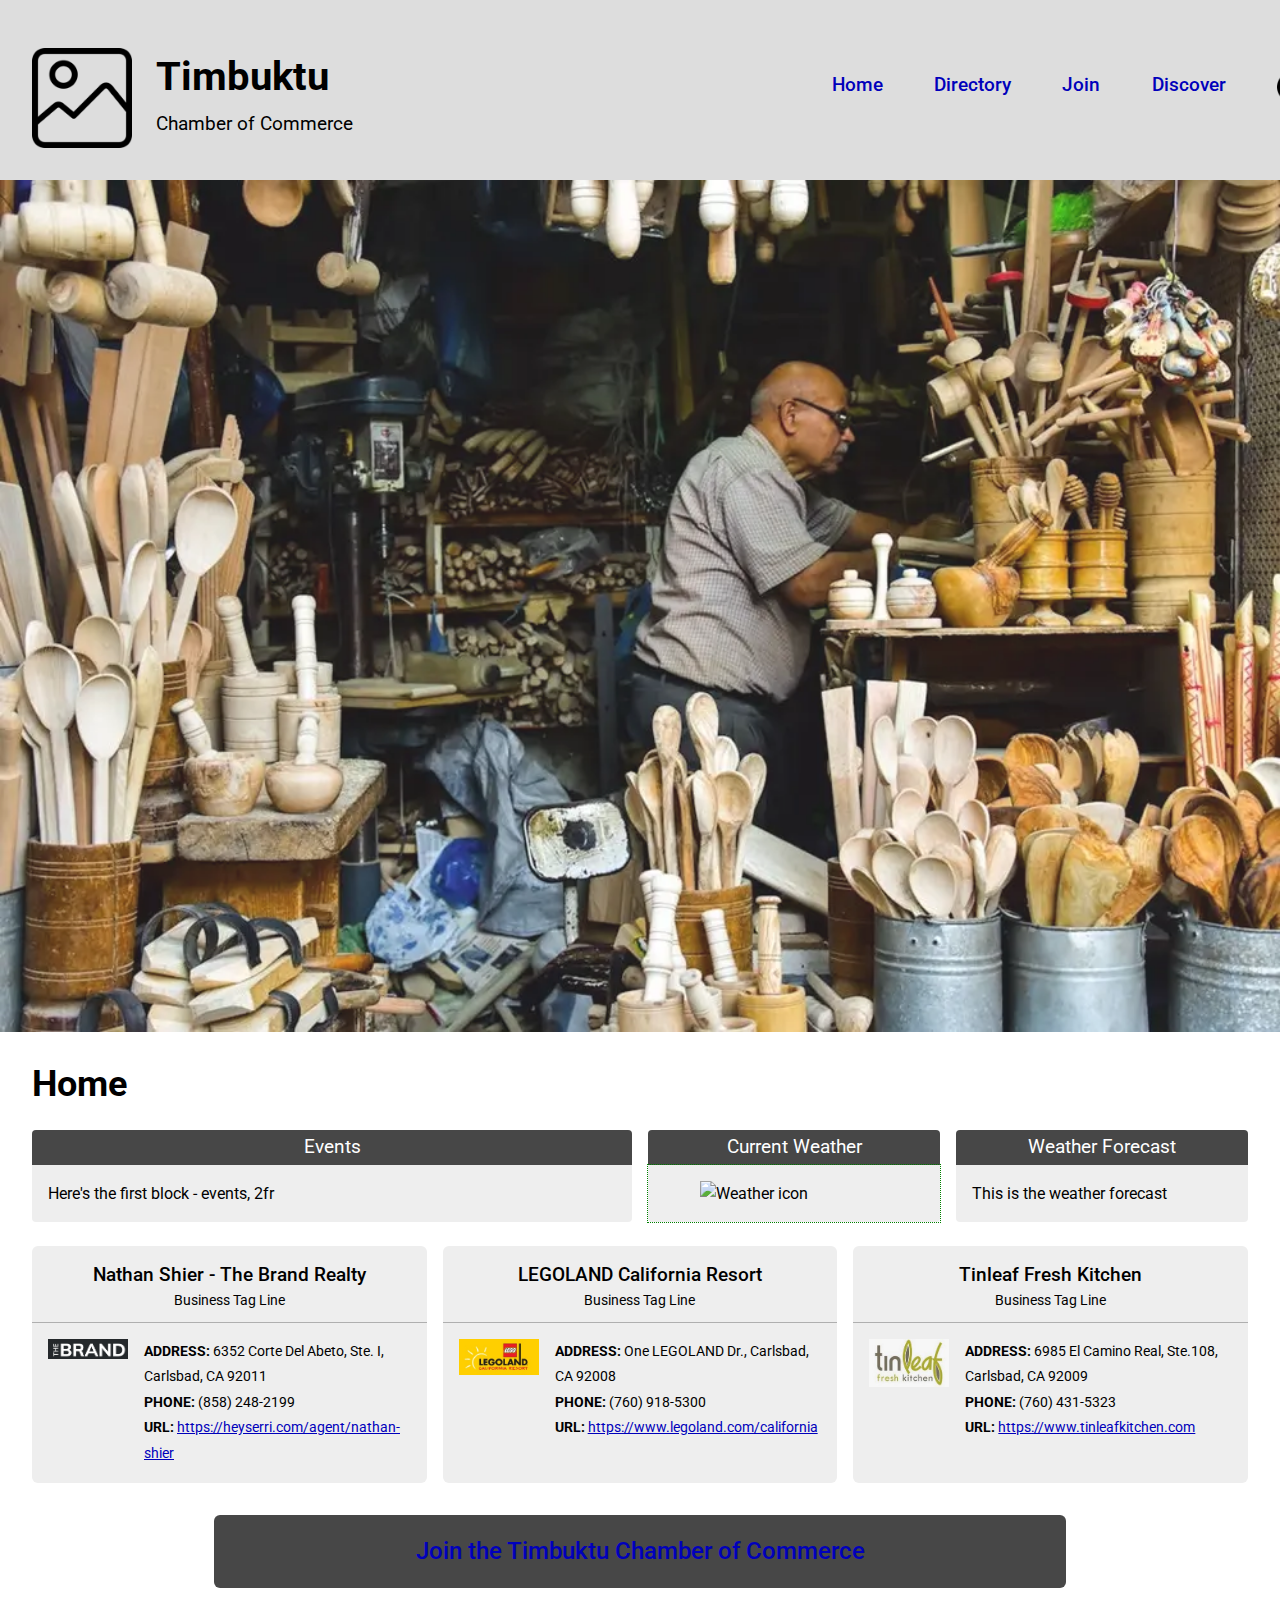
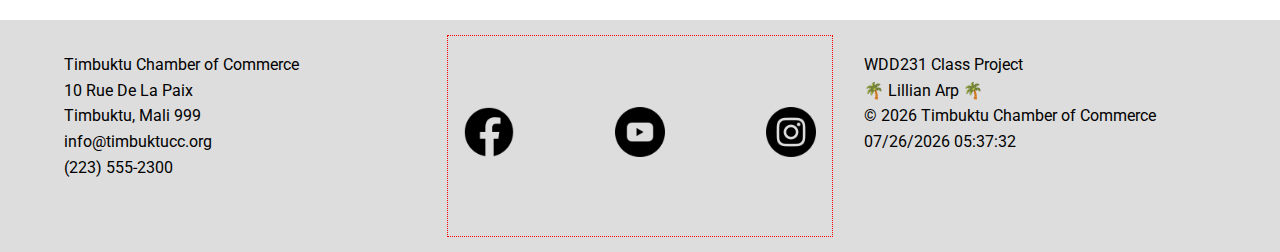
==== chamber/index.html @ 89bb3276 "Adding current weather" ====
<!DOCTYPE html>
<html lang="en">
<head>
    <meta charset="UTF-8">
    <meta name="viewport" content="width=device-width, initial-scale=1.0">
    <title>Welcome to the Timbuktu Chamber of Commerce</title>
    <link rel="icon" href="images/favicon.ico" type="image/x-icon">

    <!-- SEO Meta Tags -->
    <meta name="description" content="Home page for the Timbuktu Chamber of Commerce | WDD 231 Assignment">
    <meta name="author" content="Lillian Arp">

    <!-- Social Media Meta Tags -->
    <meta property="og:title" content="Timbuktu Chamber of Commerce: Home Page">
    <meta property="og:type" content="website">
    <meta property="og:image" content="https://github.com/lillianarp/wdd231/blob/main/chamber/images/city_600x400.jpg">
    <meta property="og:url" content="https://lillianarp.github.io/wdd231/chamber/index.html">
    <meta name="twitter:card" content="summary_large_image">
    <meta property="og:description" content="Timbuktu Chamber of Commerce: Home Page">
    <meta property="og:site_name" content="Timbuktu Chamber of Commerce">
    <meta name="twitter:image:alt" content="The Timbuktu Chamber of Commerce">
    <meta property="fb:app_id" content="your_app_id">
    <meta name="twitter:site" content="@website-username">

    <!-- Fonts, Styles and Scripts -->
    <link rel="preconnect" href="https://fonts.googleapis.com">
    <link rel="preconnect" href="https://fonts.gstatic.com" crossorigin>
    <link rel="stylesheet" href="https://fonts.googleapis.com/css2?family=Roboto:wght@100;300;400;500;700;900&display=swap">
    <link rel="stylesheet" href="styles/normalize.css">
    <link rel="stylesheet" href="styles/chamber.css">
    <script src="scripts/chamber.js" defer></script>
</head>

<body>
    
    <header>
        <div class="site-info">
            <img src="images/picture.png" alt="Chamber Logo">
            <div class="site-title">
                <h1>Timbuktu</h1>
                <p>Chamber of Commerce</p>
            </div>
        </div>

            <div class="menu-controls">
                <a href="#"><img class="half-circle-resp" src="images/half-circle_80x80.png" alt="Half-circle"></a>
                <!-- Our hamburger goes here somewhere -->
                <button id="hamburger">
                    ☰</button>
            </div>

        <nav>
            <ul>
                <li class="active"><a href="index.html">Home</a></li>
                <li><a href="directory.html">Directory</a></li>
                <li><a href="join.html">Join</a></li>
                <li><a href="discover.html">Discover</a></li>
                <li><a href="#"><img class="half-circle" src="images/half-circle_70x70.png" alt="Strange half circle"></a></li> 
            </ul>
        </nav>
    </header>

    <section id="hero">
        <picture>
            <source srcset="images/shopkeeper_1000x666.webp" media="(min-width: 768px)">
            <img src="images/shopkeeper_600x400.webp" alt="Shopkeeper in a Market Stall">
        </picture> 
        <div class="pagetitle">
            <h2>Home</h2>
        </div>  
    </section>

    <main>
        
        <div class="events-block">
            <div class="ecard events">
                <h4>Events</h4>
                <div class="event-content">
                    Here's the first block - events, 2fr
                </div>
            </div>

            <div class="ecard">
                <h4>Current Weather</h4>
                <div class="current-weather">
                    <div class="ecard-left"><img id="weather-icon" src="" alt="Weather icon"></div>
                    <div class="ecard-right"><p id="current-temp"></p>
                        <p id="weather-desc"></p>
                        <p id="max-temp"></p>
                        <p id="min-temp"></p>
                        <p id="humidity"></p>
                        <p id="sunrise-time"></p>
                        <p id="sunset-time"></p>
                    </div>
                </div>
            </div>

            <div class="ecard">
                <h4>Weather Forecast</h4>
                <div class="weather-forecast">
                    This is the weather forecast 
                </div>
            </div>
        </div>

        <div class="spotlight-cards">
            <!-- Random, filetered business cards go dynamically here -->
        </div>
        
        <a href="join.html" class="home-cta">Join the Timbuktu Chamber of Commerce</a>

    </main>

    <footer>
        <div class="chamber-address">
            Timbuktu Chamber of Commerce<br>
            10 Rue De La Paix<br>
            Timbuktu, Mali 999<br>
            info@timbuktucc.org<br>
            (223) 555-2300<br>
        </div>

        <div class="social-icons">
            <a href="#"><img src="images/facebook.png" alt="facebook"></a>
            <a href="#"><img src="images/youtube.png" alt="youtube"></a>
            <a href="#"><img src="images/instagram.png" alt="instagram"></a>
        </div>

        <div class="project-notes">
            WDD231 Class Project <br>
            🌴 Lillian Arp 🌴 <br>
            © <span id="currentyear"></span> Timbuktu Chamber of Commerce <br>
            <span id="lastModified"></span>
        </div>
    </footer>

</body>
</html>
---- chamber/styles/chamber.css ----
* {
    box-sizing: border-box;
    margin: 0;
    padding: 0;
}

a:link {
    color: rgb(0, 0, 187);
}

body {
    font-family: 'Roboto', Arial, sans-serif;
    font-size: 1rem;
    line-height: 1.6rem;
}

header,
footer {
    background-color: #ddd;
    padding: 1rem 3rem;
}

header {
    padding: 2rem 2rem;
    display: flex;
    justify-content: flex-end;
    width: 100%;
}

.site-info {
    display: flex;
    align-items: center;
    width: 80%;
    line-height: 1rem;
}

.site-info img {
    width: 85px;
    height: auto;
    max-width: 100%;
    margin: 1rem 1rem 0 0;
}

.menu-controls {
    /* outline: 2px dotted purple; */
    width: 20%;
    display: flex;
    margin-right: 2rem;
    align-items: center;
}

.menu-controls .half-circle-resp {
    /* outline: 2px dotted red; */
    margin-right: 2rem;
    height: 50px;
    width: 50px;
}

#hamburger {
    display: block;
    font-size: 2.5rem;
    font-weight: 600;
    background-color: transparent;
    border: none;
    cursor: pointer;
}

.half-circle {
    display: none; 
}

nav {
    position: absolute;
    top: 120px;
    left: 1rem;
    right: 1rem;
    text-align: center;
    background-color: #fff;
    visibility: hidden;
    opacity: 0;
    transform: translateY(-10px);
    transition: all 0.3s ease-in-out;
}

nav.active {
    visibility: visible;
    opacity: 1;
    transform: translateY(0);
}

nav ul {
    list-style: none;
    padding: 0;
    margin: 0;
}

nav ul li {
    margin: 0;
    /* border: 1px dotted blue; */
    padding: 0.6rem;
    font-size: 1.2rem;
}

nav ul li:hover {
    margin: 0;
    /* border: 1px dotted blue; */
    background-color: #e0e0e0;
}

nav ul li a {
    text-decoration: none;
    color: #000;
}

main,
.pagetitle {
    margin: 2rem auto;
    width: 95%;
    /* outline: 1px dotted red; */
}

/* Directory Styles */

#businesses {
    background-color: #eee;
    margin-bottom: 1rem;
    display: grid;
    gap: 1.5rem;
    padding: 1.5rem;
}

#toggle-buttons {
    display: flex;
    flex-direction: row;
    justify-content: space-evenly;
    gap: 1rem;
    width: 50%;
    margin: 0 auto;
}

#toggle-buttons button {
    padding: 0.5rem 2rem;
    width: 100%;
}

#cards-container {
    /* outline: 1px dotted green; */
    grid-template-columns: 1fr; 
}

.member-card {
    background-color: #fff;
    box-shadow: 0 4px 6px rgba(0, 0, 0, 0.1);
    border-radius: 8px;
    padding: 1rem 2rem;
    text-align: center;
    /* outline: 1px dotted red; */
    margin-bottom: 1rem;
}

.member-card img {
    height: auto;
    object-fit: contain;
    display: block;
    margin: 1rem auto;
}

.member-card h3 {
    font-size: 1.2rem;
    margin-bottom: 8px;
}

.member-card p {
    font-size: 0.9rem;
    margin: 4px 0;
}

.member-card a {
    color: #042180;
    text-decoration: none;
}

.member-card a:hover {
    color: #042180;
    text-decoration: underline;
}

#cards-container.toggle-list {
    /* outline: 1px dotted green; */
    /* grid-template-columns: 1fr;  */
    display: block;
}

.list-item {
    display: block;
    box-shadow: 0 4px 6px rgba(0, 0, 0, 0.1);
    padding: 0.5rem;
    margin-bottom: 1rem;
}

.membership-level {
    font-weight: bold;
    margin-top: 0.5rem;
}

/* Index Styles */

#hero img {
    width: 100%;
    opacity: 0.9;
}

.pagetitle {
    background-color: transparent;
    font-size: 1.5rem;
}

.events-block {
    display: grid;
    border-radius: 4px;
    gap: 1rem;
    /* outline: 1px dotted blue; */
    grid-template-columns: 1fr;
}

.ecard {
    /* outline: 1px dotted red; */
    background-color: #eee;
    border-radius: 4px;
}

.events-block h4 {
    background-color: #474747;
    color: #fff;
    padding: 0.3rem 1rem;
    text-align: center;
    font-weight: 400;
    font-size: 1.2rem;
    border-radius: 4px 4px 0 0;
}

.event-content,
.current-weather,
.weather-forecast {
    padding: 1rem;
}

.current-weather {
    display: flex;
    justify-content: space-around;
    width: 100%;
    outline: 1px dotted green;
}

#current-temp {
    font-weight: 600;
}

#weather-icon {
    width: 60px;
    height: auto;
    margin-right: 0.5rem;
}

/* The Spotlighted Businesses */

.spotlight-cards {
    display: grid;
    gap: 1rem;
    grid-template-columns: 1fr;
    margin: 1.5rem 0;
    /* outline: 1px dotted red; */
}

.scard {
    background-color: #eee;
    /* padding: 1rem; */
    border-radius: 6px;
}

.scard .scard-title {
    border-bottom: 1px solid #afafaf;
    padding: 0.5rem;
    text-align: center;
}

.scard-title h4 {
    font-weight: 500;
    font-size: 1.2rem;
    padding-top: 0.5rem;
}

.scard-title .tagline {
    font-size: 0.9rem;
}

.scard-content {
    padding: 1rem;
    display: flex;
    flex-direction: row;
    font-size: 0.9rem;
}

.scard-content img {
    width: 80px;
    height: auto;
    margin-right: 1rem;
    display: block;
}

/* JOIN US CTA on index.html */

.home-cta {  
    display: block;
    text-align: center;
    padding: 1.5rem;
    border-radius: 6px;
    background-color: #474747;
    margin: 2rem auto;
    cursor: pointer;
    font-size: 1.5rem;
    font-weight: 500;
    color: #fff;
    text-decoration: none;
}

.home-cta:hover {
    background-color: #805b19;
}

/* Footer Styles */

footer {
    display: flex;
    flex-wrap: wrap;
    justify-content: space-between;
    gap: 1rem;
}

.chamber-address,
.social-icons,
.project-notes {
    padding: 1rem;
    flex: 1;
    min-width: 200px;
    min-height: 200px;
}

.social-icons {
    display: flex;
    justify-content: space-between;
    align-items: center;
    gap: 1rem;
    outline: 1px dotted red;
}

.social-icons img {
    width: 50px;
    height: 50px;
}

/* ================================ */
/*  Styles for larger screens here  */
/* ================================ */

@media (min-width: 768px) {

    header {
        display: flex;
        justify-content: space-between;
        align-items: center;
        width: 100%;
        padding: 2rem;
    }

    .site-info {
        width: 30%;
        display: flex;
        justify-content: space-between;
        align-items: center;
    }

    .site-title {
        line-height: 1.3rem;
        width: 100%;
        font-size: 1.2rem;
        padding-bottom: 0.3rem;
    }

    .site-info img {
        width: 100px;
        height: auto;
        max-width: 100%;
        margin-right: 1.5rem;
    }

    .site-title h1 {
        font-size: 2.5rem;
    }

    .menu-controls .half-circle-resp {
        display: none;
    }
    
    nav {
        position: static;
        visibility: visible;
        transform: none;
        opacity: 1;
        transition: none;
        display: flex; 
        justify-content: space-around;
        align-items: center;
        gap: 1rem;
        width: 35%;
        background-color: #ddd;
    }

    nav ul {
        list-style-type: none;
        display: flex;
        font-size: 1.2rem;
        font-weight: 500;
        gap: 2rem;
    }
    
    nav ul a {
        color: #000;
        text-decoration: none;
    }

    nav ul a:hover {
        text-decoration: underline;
        background-color: transparent;
    }

   .half-circle {
        display: inline-block;
        /* max-width: 1.5rem; */
        align-self: center;
        height: 30px;
        width: 30px;
    }

    #hamburger {
        display: none;
    }

    #cards-container {
        display: grid;
        grid-template-columns: repeat(auto-fit, minmax(300px, 1fr));
        gap: 1rem;
    }

    /* Index Styles */

    .events-block {
        grid-template-columns: repeat(4, 1fr);
    }

    .events {
        grid-column: span 2;
    }

    .spotlight-cards {
        grid-template-columns: repeat(3, 1fr);
    }

    .home-cta {
        width: 70%;
    }

    footer {
        display: flex;
        flex-direction: row;
        justify-content: space-between;
    }

}
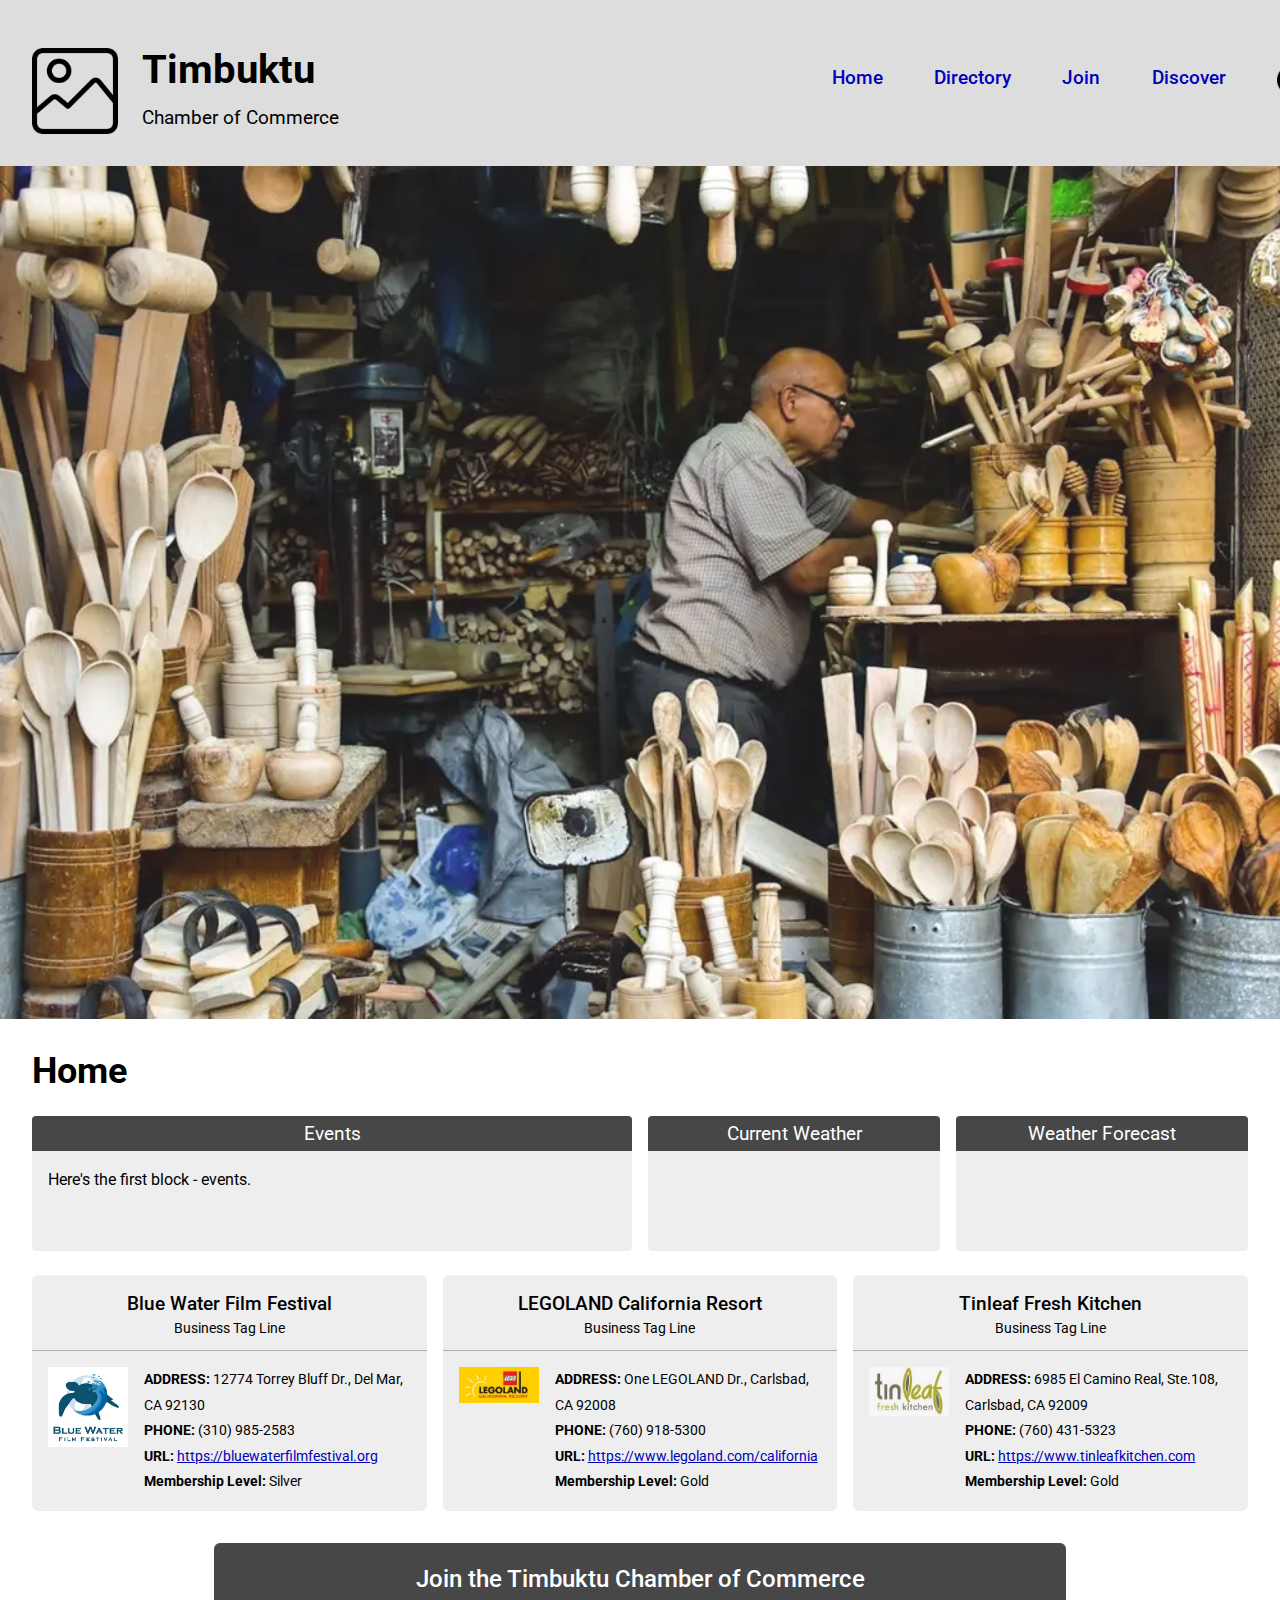
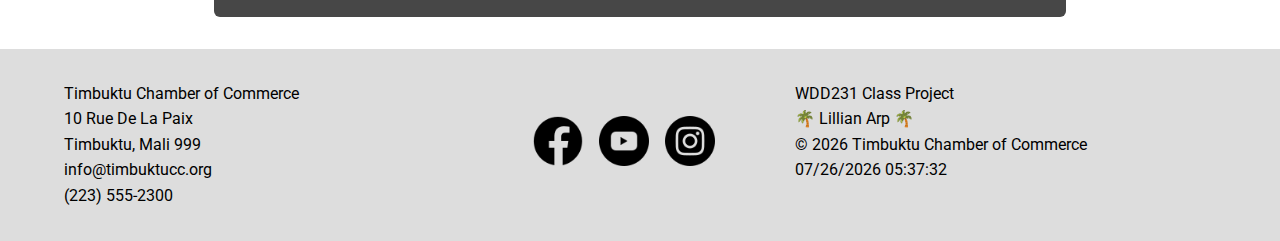
==== commit 4617912f: "just about done" ====
--- a/chamber/index.html
+++ b/chamber/index.html
@@ -35,7 +35,7 @@
     
     <header>
         <div class="site-info">
-            <img src="images/picture.png" alt="Chamber Logo">
+            <a href="index.html"><img src="images/picture.png" alt="Chamber Logo"></a>
             <div class="site-title">
                 <h1>Timbuktu</h1>
                 <p>Chamber of Commerce</p>
@@ -76,14 +76,14 @@
             <div class="ecard events">
                 <h4>Events</h4>
                 <div class="event-content">
-                    Here's the first block - events, 2fr
+                    Here's the first block - events.
                 </div>
             </div>
 
             <div class="ecard">
                 <h4>Current Weather</h4>
                 <div class="current-weather">
-                    <div class="ecard-left"><img id="weather-icon" src="" alt="Weather icon"></div>
+                    <div class="ecard-left"><img id="weather-icon" src="[data-uri]" alt="Weather icon"></div>
                     <div class="ecard-right"><p id="current-temp"></p>
                         <p id="weather-desc"></p>
                         <p id="max-temp"></p>
@@ -98,7 +98,9 @@
             <div class="ecard">
                 <h4>Weather Forecast</h4>
                 <div class="weather-forecast">
-                    This is the weather forecast 
+                    <div id="3day-forecast">
+                        <!-- forecast details-->
+                    </div>
                 </div>
             </div>
         </div>
--- a/chamber/styles/chamber.css
+++ b/chamber/styles/chamber.css
@@ -249,7 +249,7 @@
     display: flex;
     justify-content: space-around;
     width: 100%;
-    outline: 1px dotted green;
+    /* outline: 1px dotted green; */
 }
 
 #current-temp {
@@ -259,7 +259,20 @@
 #weather-icon {
     width: 60px;
     height: auto;
-    margin-right: 0.5rem;
+    margin-right: 0.7rem;
+    background-color: #9e9d9d;
+    border-radius: 50%;
+    padding: 5px;
+    display: inline-block;
+}
+
+#weather-icon[src="[data-uri]"] {
+    visibility: hidden;
+}
+
+.weather-forecast {
+    font-size: 1.2rem;
+    line-height: 2rem;
 }
 
 /* The Spotlighted Businesses */
@@ -318,14 +331,24 @@
     background-color: #474747;
     margin: 2rem auto;
     cursor: pointer;
+    text-decoration: none;
     font-size: 1.5rem;
     font-weight: 500;
     color: #fff;
-    text-decoration: none;
+}
+
+.home-cta:link, 
+.home-cta:visited {
+    color: #fff; 
 }
 
 .home-cta:hover {
     background-color: #805b19;
+    color: #fff;
+}
+
+.home-cta:active {
+    color: #fff; 
 }
 
 /* Footer Styles */
@@ -341,17 +364,18 @@
 .social-icons,
 .project-notes {
     padding: 1rem;
+    flex: 3;
+    /* outline: 1px dotted blue; */
+}
+
+.social-icons {
     flex: 1;
-    min-width: 200px;
-    min-height: 200px;
-}
-
-.social-icons {
     display: flex;
     justify-content: space-between;
     align-items: center;
     gap: 1rem;
-    outline: 1px dotted red;
+    margin-right: 2rem;
+    /* outline: 1px dotted red; */
 }
 
 .social-icons img {
@@ -378,6 +402,14 @@
         display: flex;
         justify-content: space-between;
         align-items: center;
+    }
+
+    .site-info a {
+        display: flex;
+        align-items: center;
+        margin-right: 1.5rem;
+        text-decoration: none;
+        /* outline: 1px dotted red; */
     }
 
     .site-title {
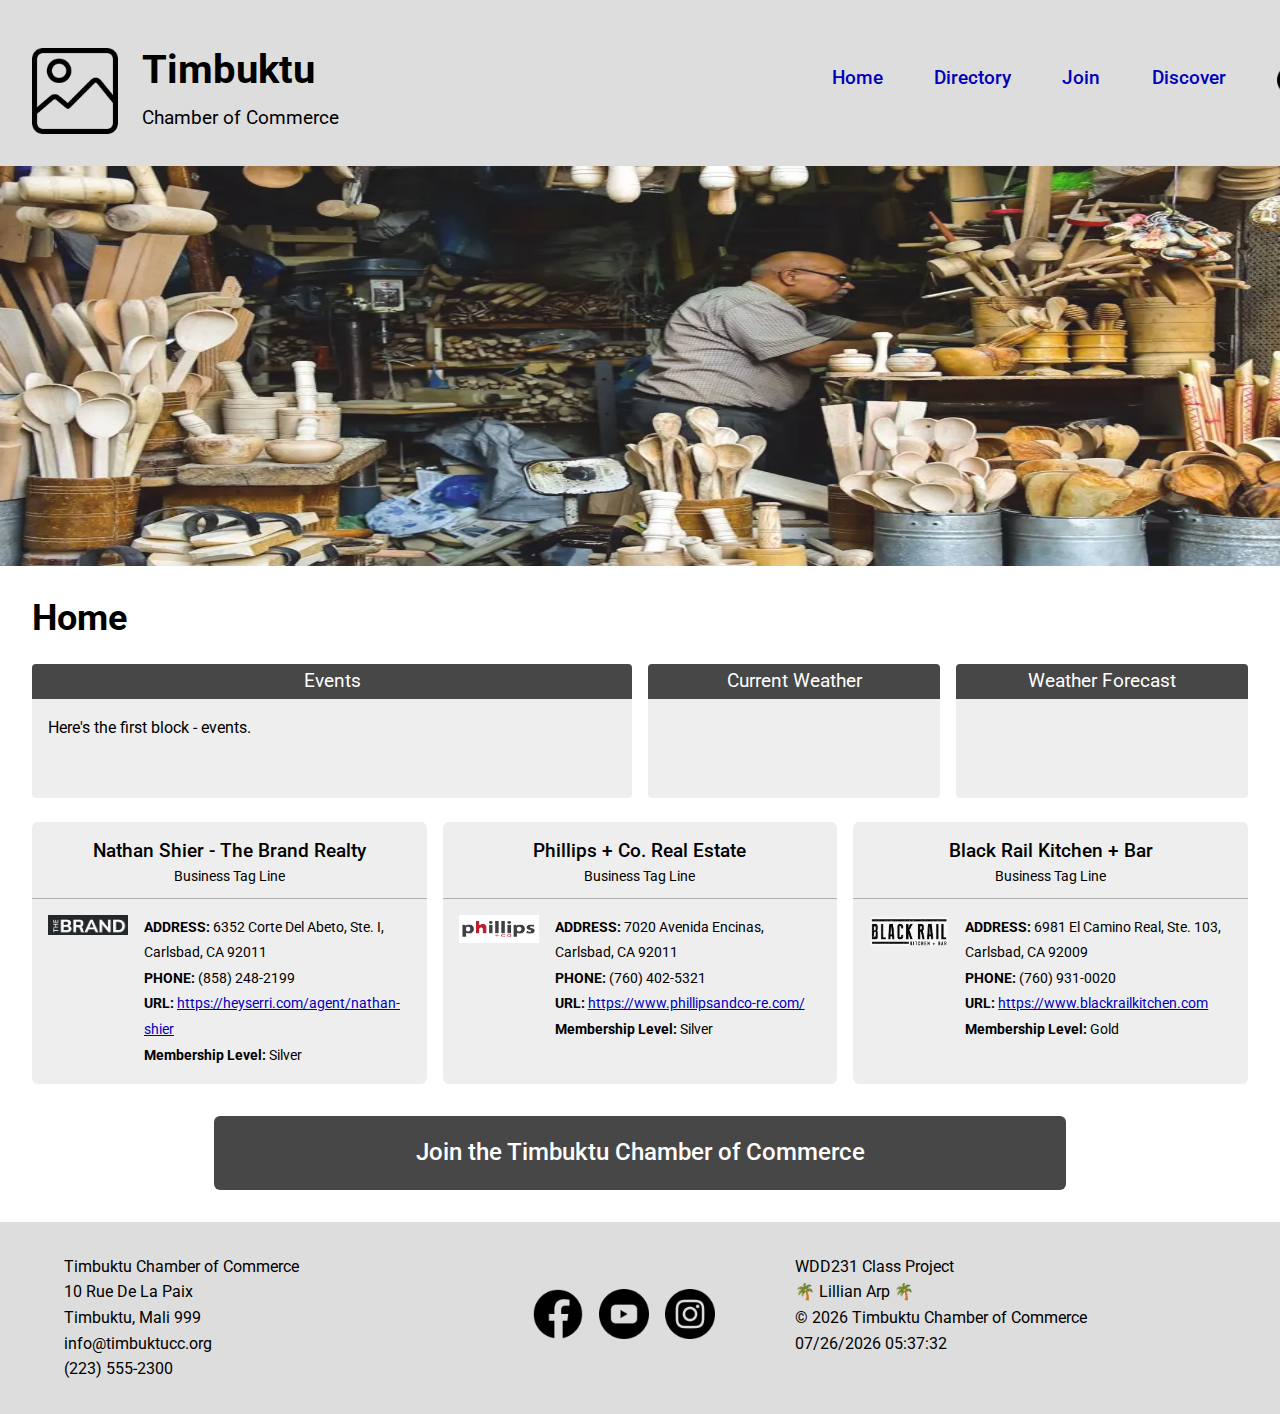
==== commit 0b898e5b: "adding explicit image sizes" ====
--- a/chamber/index.html
+++ b/chamber/index.html
@@ -35,7 +35,7 @@
     
     <header>
         <div class="site-info">
-            <a href="index.html"><img src="images/picture.png" alt="Chamber Logo"></a>
+            <a href="index.html"><img src="images/picture.png" alt="Chamber Logo" width="120" height-="120"></a>
             <div class="site-title">
                 <h1>Timbuktu</h1>
                 <p>Chamber of Commerce</p>
@@ -63,7 +63,7 @@
     <section id="hero">
         <picture>
             <source srcset="images/shopkeeper_1000x666.webp" media="(min-width: 768px)">
-            <img src="images/shopkeeper_600x400.webp" alt="Shopkeeper in a Market Stall">
+            <img src="images/shopkeeper_600x400.webp" alt="Shopkeeper in a Market Stall" width="600" height="400">
         </picture> 
         <div class="pagetitle">
             <h2>Home</h2>
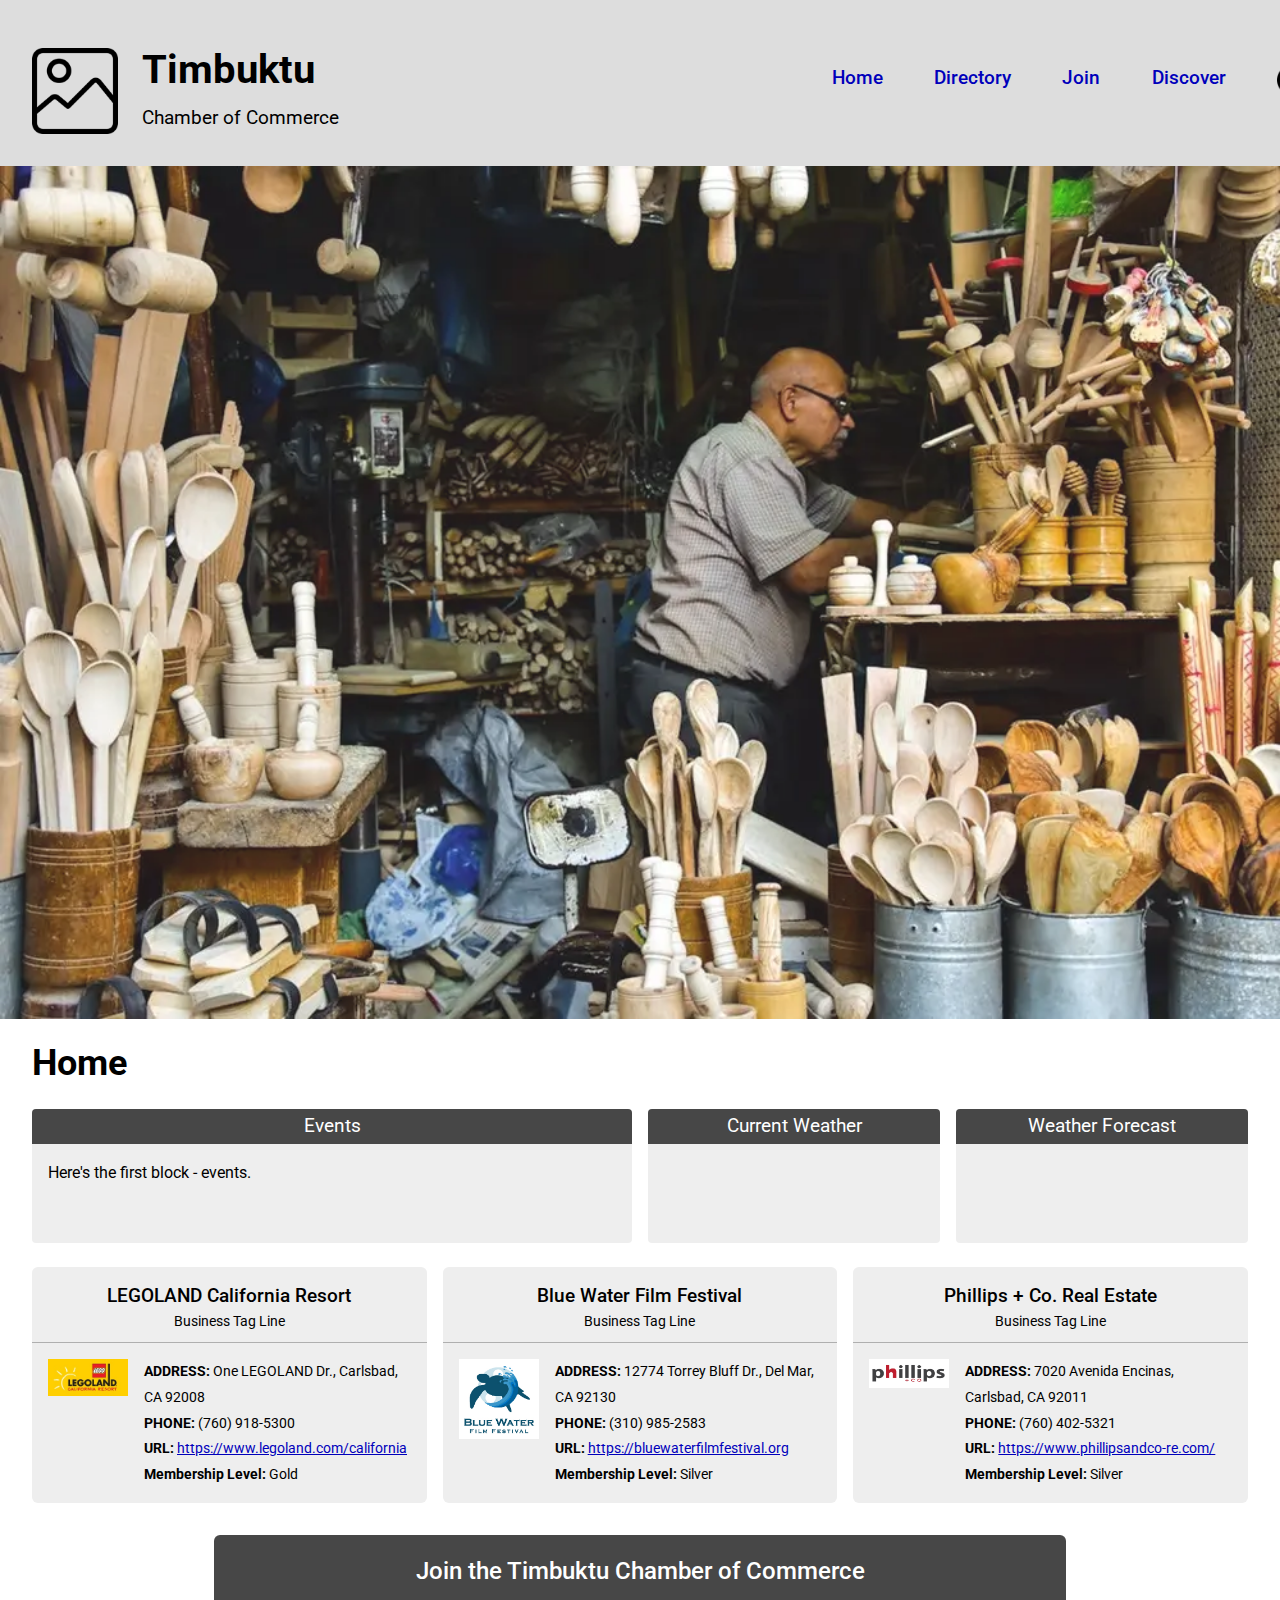
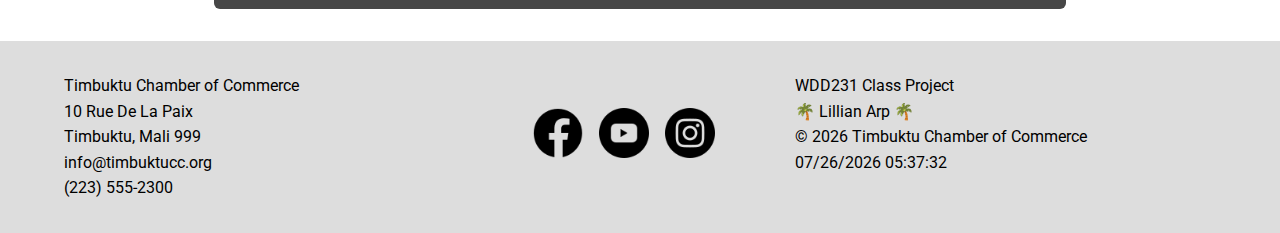
==== commit 417ec402: "Tidying up" ====
--- a/chamber/index.html
+++ b/chamber/index.html
@@ -3,7 +3,7 @@
 <head>
     <meta charset="UTF-8">
     <meta name="viewport" content="width=device-width, initial-scale=1.0">
-    <title>Welcome to the Timbuktu Chamber of Commerce</title>
+    <title>Timbuktu Chamber of Commerce Home Page</title>
     <link rel="icon" href="images/favicon.ico" type="image/x-icon">
 
     <!-- SEO Meta Tags -->
@@ -35,7 +35,7 @@
     
     <header>
         <div class="site-info">
-            <a href="index.html"><img src="images/picture.png" alt="Chamber Logo" width="120" height-="120"></a>
+            <a href="index.html"><img src="images/picture.png" alt="Chamber Logo" width="120" height="120"></a>
             <div class="site-title">
                 <h1>Timbuktu</h1>
                 <p>Chamber of Commerce</p>
--- a/chamber/styles/chamber.css
+++ b/chamber/styles/chamber.css
@@ -207,6 +207,8 @@
 
 #hero img {
     width: 100%;
+    display: block;
+    height: auto;
     opacity: 0.9;
 }
 
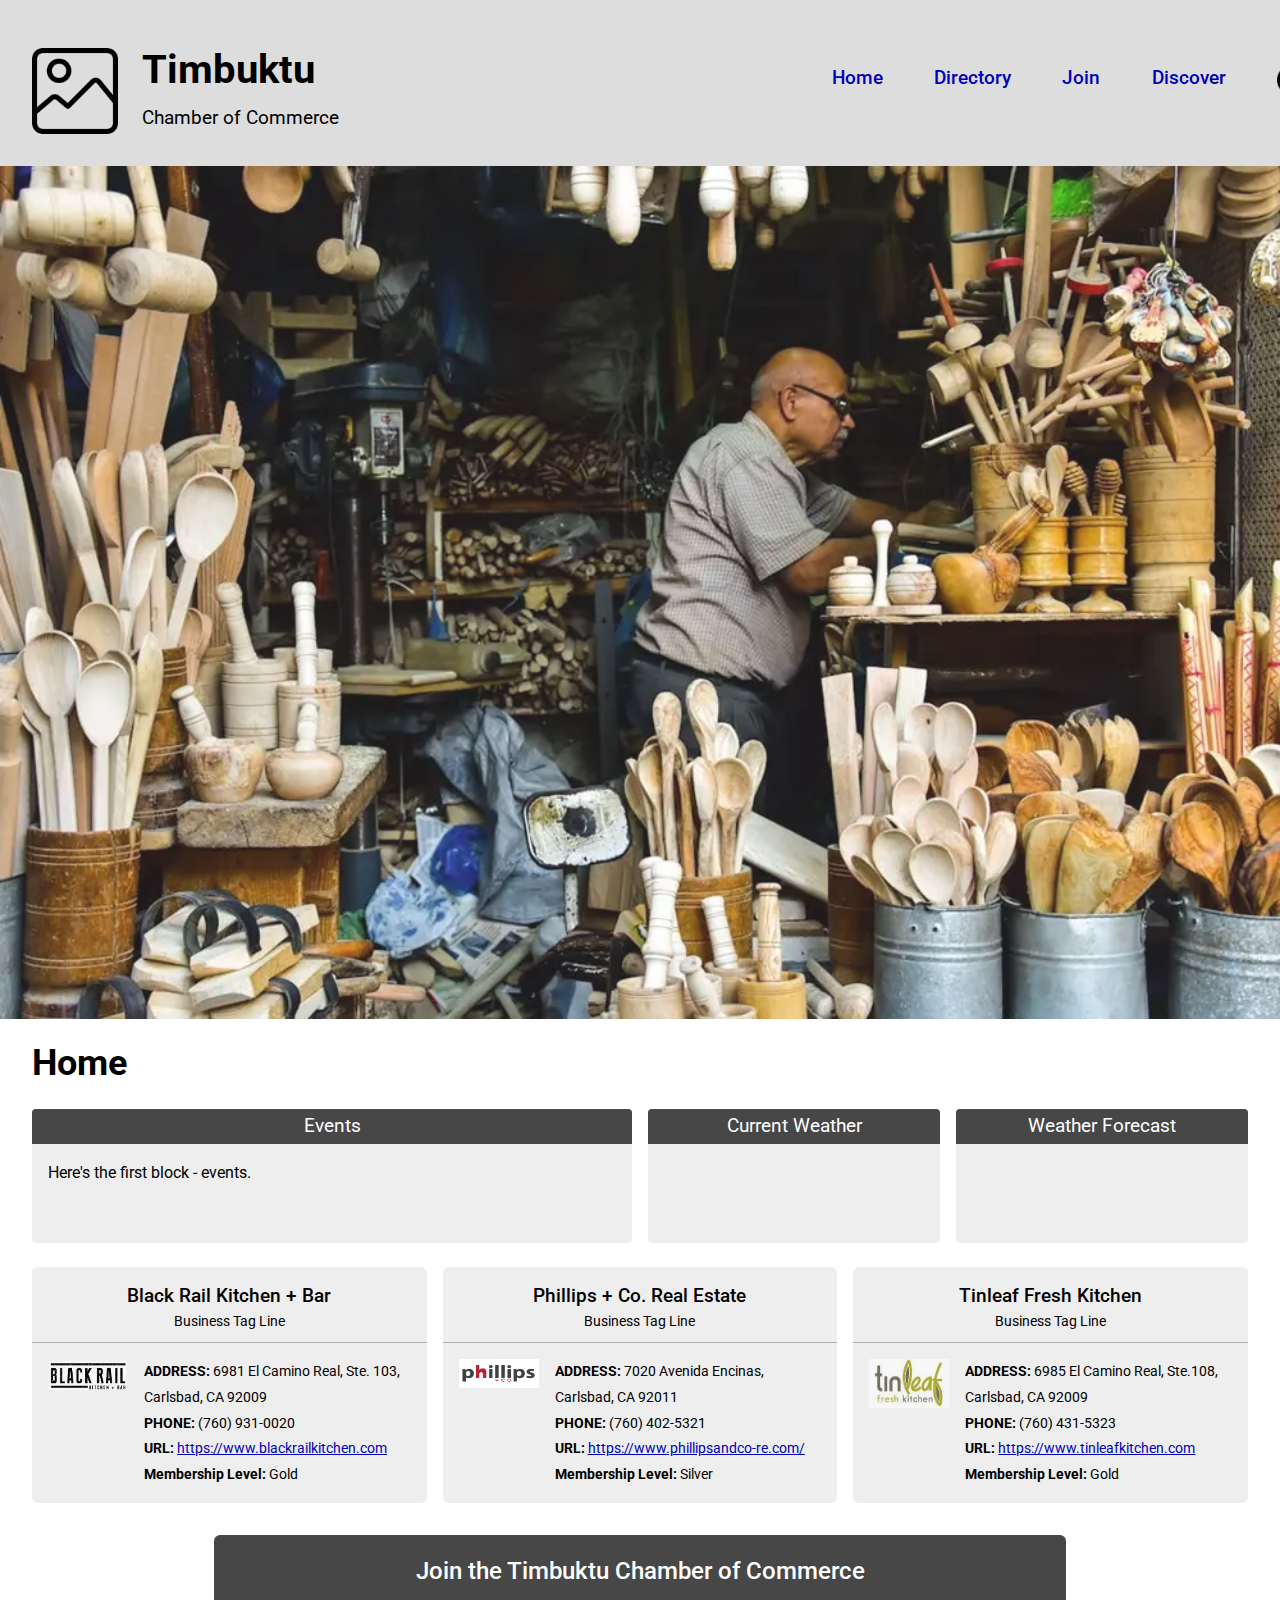
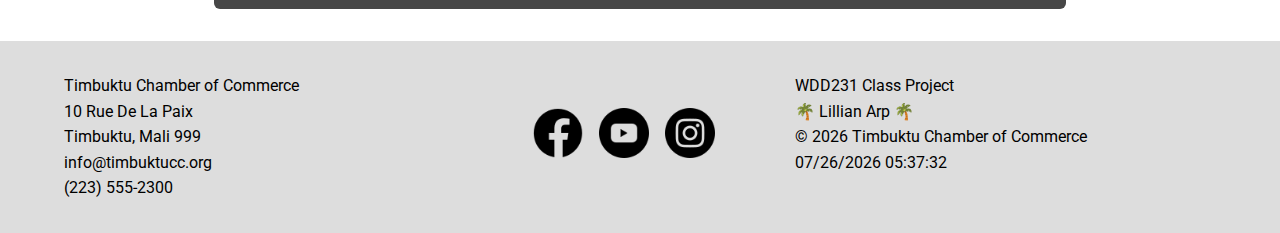
==== commit 34b26581: "tweaking" ====
--- a/chamber/index.html
+++ b/chamber/index.html
@@ -13,7 +13,7 @@
     <!-- Social Media Meta Tags -->
     <meta property="og:title" content="Timbuktu Chamber of Commerce: Home Page">
     <meta property="og:type" content="website">
-    <meta property="og:image" content="https://github.com/lillianarp/wdd231/blob/main/chamber/images/city_600x400.jpg">
+    <meta property="og:image" content="https://github.com/lillianarp/wdd231/blob/main/chamber/images/timbuktu_600x799.webp">
     <meta property="og:url" content="https://lillianarp.github.io/wdd231/chamber/index.html">
     <meta name="twitter:card" content="summary_large_image">
     <meta property="og:description" content="Timbuktu Chamber of Commerce: Home Page">
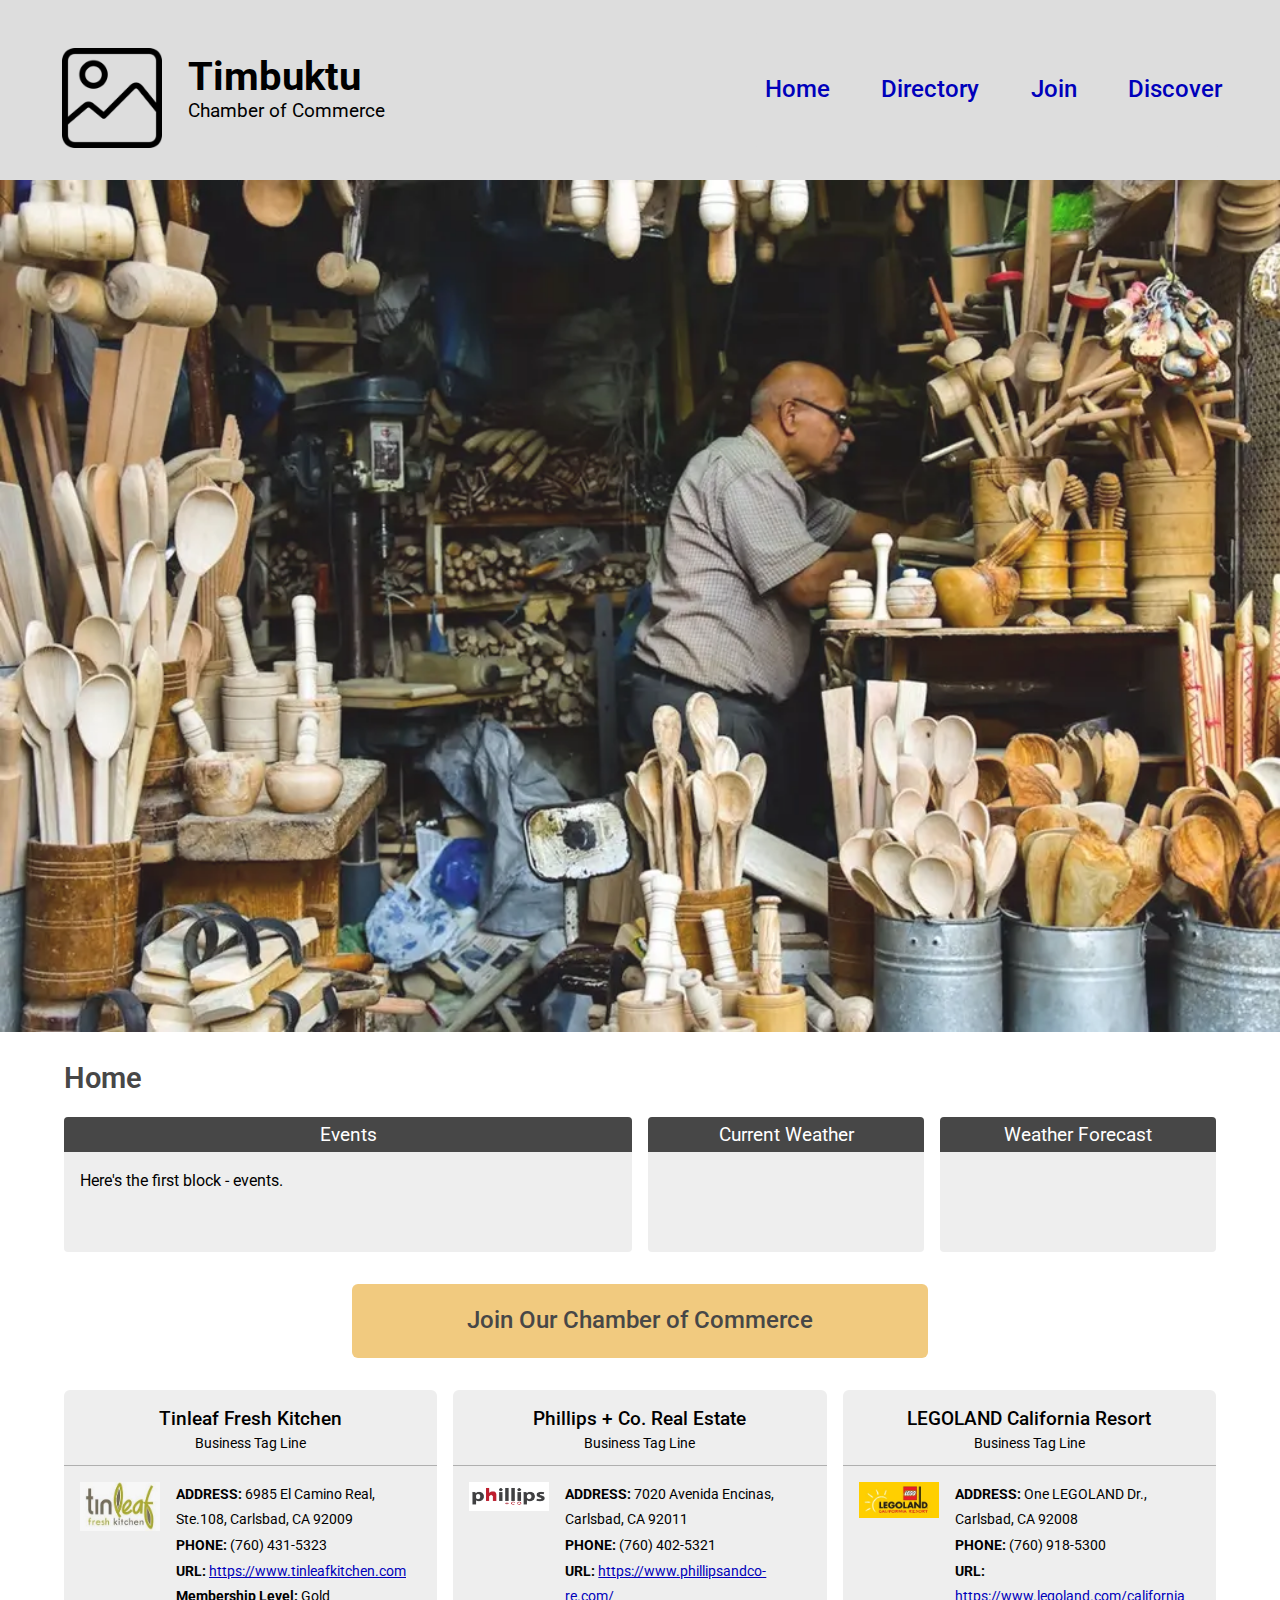
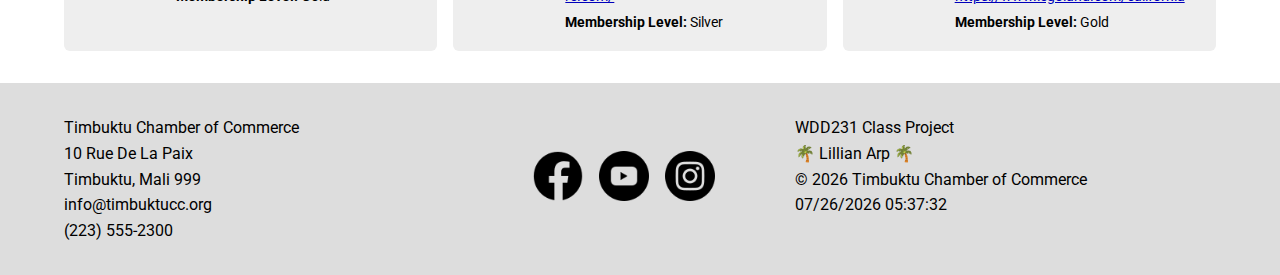
==== commit 7f51c3da: "fixing the header and menu" ====
--- a/chamber/index.html
+++ b/chamber/index.html
@@ -31,31 +31,28 @@
     <script src="scripts/chamber.js" defer></script>
 </head>
 
-<body>
+<body id="index-page">
     
-    <header>
-        <div class="site-info">
-            <a href="index.html"><img src="images/picture.png" alt="Chamber Logo" width="120" height="120"></a>
-            <div class="site-title">
-                <h1>Timbuktu</h1>
-                <p>Chamber of Commerce</p>
+    <header>     
+        <div id="header-content">
+            <div class="site-info">
+                <a href="index.html"><img src="images/picture.png" alt="Chamber Logo" width="120" height="120"></a>
+                <div class="site-title">
+                    <h1>Timbuktu</h1>
+                    <p>Chamber of Commerce</p>
+                </div>
             </div>
-        </div>
 
-            <div class="menu-controls">
-                <a href="#"><img class="half-circle-resp" src="images/half-circle_80x80.png" alt="Half-circle"></a>
-                <!-- Our hamburger goes here somewhere -->
-                <button id="hamburger">
-                    ☰</button>
-            </div>
+            <!-- Our hamburger goes here somewhere -->
+            <button id="hamburger">
+                ☰</button>
 
         <nav>
             <ul>
                 <li class="active"><a href="index.html">Home</a></li>
                 <li><a href="directory.html">Directory</a></li>
                 <li><a href="join.html">Join</a></li>
-                <li><a href="discover.html">Discover</a></li>
-                <li><a href="#"><img class="half-circle" src="images/half-circle_70x70.png" alt="Strange half circle"></a></li> 
+                <li><a href="discover.html">Discover</a></li> 
             </ul>
         </nav>
     </header>
@@ -65,12 +62,13 @@
             <source srcset="images/shopkeeper_1000x666.webp" media="(min-width: 768px)">
             <img src="images/shopkeeper_600x400.webp" alt="Shopkeeper in a Market Stall" width="600" height="400">
         </picture> 
+    </section>
+
+    <main>
+
         <div class="pagetitle">
             <h2>Home</h2>
         </div>  
-    </section>
-
-    <main>
         
         <div class="events-block">
             <div class="ecard events">
@@ -105,11 +103,11 @@
             </div>
         </div>
 
+        <a href="join.html" class="home-cta">Join Our Chamber of Commerce</a>
+
         <div class="spotlight-cards">
             <!-- Random, filetered business cards go dynamically here -->
         </div>
-        
-        <a href="join.html" class="home-cta">Join the Timbuktu Chamber of Commerce</a>
 
     </main>
 
--- a/chamber/styles/chamber.css
+++ b/chamber/styles/chamber.css
@@ -1,3 +1,5 @@
+/* GLOBAL RESET */
+
 * {
     box-sizing: border-box;
     margin: 0;
@@ -14,6 +16,18 @@
     line-height: 1.6rem;
 }
 
+/* Utility Classes */
+
+.box-shadow {
+    box-shadow: 0 2px 4px rgba(0, 0, 0, 0.1);
+}
+
+.rounded {
+    border-radius: 6px;
+}
+
+/* Begin */
+
 header,
 footer {
     background-color: #ddd;
@@ -21,17 +35,24 @@
 }
 
 header {
-    padding: 2rem 2rem;
+    padding: 2rem 2rem; 
+    align-items: center;
+    width: 100%;
+    position: relative;
+    z-index: 10;
+}
+
+#header-content {
     display: flex;
-    justify-content: flex-end;
-    width: 100%;
+    justify-content: space-between;
+    /* outline: 1px dotted red; */
 }
 
 .site-info {
     display: flex;
     align-items: center;
-    width: 80%;
-    line-height: 1rem;
+    width: 100%;
+    /* outline: 2px dotted green; */
 }
 
 .site-info img {
@@ -41,19 +62,15 @@
     margin: 1rem 1rem 0 0;
 }
 
-.menu-controls {
-    /* outline: 2px dotted purple; */
-    width: 20%;
-    display: flex;
-    margin-right: 2rem;
-    align-items: center;
-}
-
-.menu-controls .half-circle-resp {
-    /* outline: 2px dotted red; */
-    margin-right: 2rem;
-    height: 50px;
-    width: 50px;
+.site-title h1 {
+    font-size: 2.2rem;
+    line-height: 3rem;
+    padding: 0;
+    margin: 0;
+}
+
+.site-title p{
+    font-size: 1.2rem;
 }
 
 #hamburger {
@@ -61,18 +78,16 @@
     font-size: 2.5rem;
     font-weight: 600;
     background-color: transparent;
+    width: 100px;
+    cursor: pointer;
     border: none;
-    cursor: pointer;
-}
-
-.half-circle {
-    display: none; 
-}
-
-nav {
+}
+
+nav { /* drop down */
     position: absolute;
-    top: 120px;
-    left: 1rem;
+    z-index: 1000;
+    top: 150px;
+    width: 95%;
     right: 1rem;
     text-align: center;
     background-color: #fff;
@@ -80,12 +95,15 @@
     opacity: 0;
     transform: translateY(-10px);
     transition: all 0.3s ease-in-out;
+    border-radius: 4px;
+    box-shadow: 0 4px 6px rgba(0, 0, 0, 0.1);
+    /* outline: 1px solid red; */
 }
 
 nav.active {
     visibility: visible;
     opacity: 1;
-    transform: translateY(0);
+    transform: none;
 }
 
 nav ul {
@@ -98,7 +116,8 @@
     margin: 0;
     /* border: 1px dotted blue; */
     padding: 0.6rem;
-    font-size: 1.2rem;
+    font-size: 1.3rem;
+    font-weight: 500;
 }
 
 nav ul li:hover {
@@ -112,11 +131,18 @@
     color: #000;
 }
 
-main,
-.pagetitle {
-    margin: 2rem auto;
-    width: 95%;
+main {
+    margin: 1.5rem auto 2rem auto;
+    width: 90%;
     /* outline: 1px dotted red; */
+}
+
+.pagetitle h2 {
+    padding-bottom: 2rem;
+    font-size: 1.8rem;
+    font-weight: 600;
+    padding-bottom: 1rem;
+    color: #474747;
 }
 
 /* Directory Styles */
@@ -141,6 +167,11 @@
 #toggle-buttons button {
     padding: 0.5rem 2rem;
     width: 100%;
+    cursor: pointer;
+}
+
+#toggle-buttons button:hover {
+    background-color: #fff;
 }
 
 #cards-container {
@@ -205,6 +236,11 @@
 
 /* Index Styles */
 
+#hero {
+    position: relative;
+    z-index: 1;
+}
+
 #hero img {
     width: 100%;
     display: block;
@@ -215,6 +251,7 @@
 .pagetitle {
     background-color: transparent;
     font-size: 1.5rem;
+    line-height: 2.8rem;
 }
 
 .events-block {
@@ -323,25 +360,24 @@
     display: block;
 }
 
-/* JOIN US CTA on index.html */
+/* CTA on index.html */
 
 .home-cta {  
     display: block;
     text-align: center;
     padding: 1.5rem;
     border-radius: 6px;
-    background-color: #474747;
+    background-color: #F1CA7F;
     margin: 2rem auto;
     cursor: pointer;
     text-decoration: none;
     font-size: 1.5rem;
     font-weight: 500;
-    color: #fff;
 }
 
 .home-cta:link, 
 .home-cta:visited {
-    color: #fff; 
+    color: #474747; 
 }
 
 .home-cta:hover {
@@ -351,6 +387,175 @@
 
 .home-cta:active {
     color: #fff; 
+}
+
+/* MEMBERSHIP Application for JOIN PAGE */
+
+#membership-application {
+    width: 100%;
+    margin: 0 auto;
+    /* padding: 1.5rem; */
+    align-items: start;
+}
+
+#membership-application h1 {
+    grid-column: span 2;
+    margin-bottom: 2rem;
+}
+
+.columns {
+    width: 100%;
+    display: grid;
+    grid-template-columns: 1fr;
+    gap: 2rem;
+}
+
+.membership-levels {
+    display: flex;
+    flex-direction: column;
+    gap: 1rem;
+    width: 100%;
+}
+
+.card {
+    padding: 1rem;
+    border: 1px solid #474747;
+    border-top-right-radius: 1rem;
+    border-bottom-left-radius: 1rem;
+    background-color: #ccc;
+    font-size: 1rem;
+    text-align: center;
+    /* the animation */
+    transform: scale(0.9);
+    opacity: 0;
+    animation: fadeInScale 1s ease-in forwards;
+}
+
+@keyframes fadeInScale {
+    to {
+        transform: scale(1);
+        opacity: 1; 
+    }
+}
+
+.learn {
+    border: 1px solid #474747;
+    background-color: #ececec;
+    width: 30%;
+    margin: 1.2rem auto 0.5rem;
+    padding: 0.5rem;
+    border-radius: 6px;
+    cursor: pointer;
+}
+
+.membership-blurb {
+    position: relative;
+    background-color: #f1d5a5;
+    max-width: 80%;
+    padding: 1.5rem;
+    border: 0;
+    border-radius: 6px;
+    margin: 5rem auto;
+    font-size: 1.1rem;
+}
+
+.membership-blurb h3 {
+    font-size: 1.5rem;
+    line-height: 2.5rem;
+}
+
+.membership-blurb::backdrop {
+    background: rgb(0 0 0 / 0.5); 
+}
+
+.pricing {
+    font-style: italic;
+    font-size: 1.1rem;
+    line-height: 2.1rem;
+}
+
+.close-button {
+    position: absolute;
+    top: 1.5rem;
+    right: 2rem;
+    width: 2rem;
+    height: 2rem;
+    background: none;
+    cursor: pointer;
+    /* outline: 1px dotted red; */
+    font-size: 1.5rem;
+    line-height: 1.5rem;
+    padding: 0;
+    margin: 0;
+    text-align: center;
+    border: 0;
+  }
+
+
+/* FORM STYLES */
+
+form {
+    margin: 0;
+    padding: 1.5rem;
+    border: 1px solid #ccc;
+}
+
+label {
+    display: block;
+    margin-bottom: 0.5rem;
+    font-weight: bold;
+}
+
+input, textarea, button {
+    width: 100%;
+    padding: 0.8rem;
+    margin-bottom: 1rem;
+    border: 1px solid #ccc;
+    border-radius: 5px;
+    font-size: 1rem;
+}
+
+select {
+    padding: 0.5rem;
+    font-size: 1rem;
+    border: 1px solid #ccc;
+    margin-bottom: 1rem;
+}
+
+select:disabled option,
+select option:disabled {
+    color: #fff; 
+    background-color: #474747; 
+}
+
+button[type="submit"] {
+    background-color: #474747;
+    color: white;
+    border: none;
+    cursor: pointer;
+    font-size: 1.5rem;
+    font-weight: 500;
+}
+
+button[type="submit"]:hover {
+    background-color: #805B19;
+}
+
+/* Thank You Page Styling */
+
+#form-summary {
+    /* outline: 1px dotted red; */
+    margin: 1.5rem 0;
+    font-size: 1.2rem;
+    line-height: 2rem;
+    padding: 1rem 2rem;
+    border-radius: 6px;
+    background-color: #ccc;
+}
+
+.thankyou-blurb p {
+    padding-bottom: 1rem;
+    font-size: 1.1rem;
 }
 
 /* Footer Styles */
@@ -385,6 +590,88 @@
     height: 50px;
 }
 
+/* DISCOVER Page Styles  */
+
+#discover-content {
+    display: grid;
+    grid-template-columns: 1fr; 
+    gap: 1rem;
+  }
+  
+  #sidebar {
+    grid-column: 1;
+    grid-row: 1; 
+    /* outline: 1px dotted red; */
+    padding: 0;
+    margin: 0;
+  }
+
+  .sidebar-blocks {
+    list-style: none;
+    margin: 0;
+    padding: 0;
+    display: grid;
+    gap: 1rem;
+    /* outline: 1px dotted green; */
+  }
+
+  .sidebar-blocks .block {
+    padding: 1rem;
+    margin: 0;
+    border: 1px solid #ddd;
+    line-height: 1.8rem;
+    background-color: #eee;
+  }
+
+  .sidebar-blocks .block p {
+    padding-bottom: 0.5rem;
+  }
+
+  .sidebar-blocks .block h4 {
+    font-size: 1.2rem;
+    line-height: 2.2rem;
+    padding-bottom: 0.5rem;
+    margin-bottom: 1rem;
+    border-bottom: 1px dotted #ccc;
+  }
+  
+  .sidebar-blocks .block img {
+    max-width: 100%;
+    height: auto;
+    border-radius: 6px;
+  }
+  
+  .sidebar-blocks .block ul {
+    margin-left: 2rem;
+  }
+
+  #gallery {
+    grid-column: 1;
+    grid-row: 2;
+    /* outline: 1px dotted blue; */
+    padding: 0;
+    display: grid;
+    grid-template-columns: 1fr;
+    gap: 1rem;
+  }
+
+  #gallery img {
+    max-width: 100%; 
+    height: auto; 
+    cursor: pointer;
+}
+
+#gallery figcaption p {
+    font-size: 1rem;
+}
+
+#gallery figcaption {
+    font-size: 0.8rem;
+    text-align: center;
+}
+
+
+
 /* ================================ */
 /*  Styles for larger screens here  */
 /* ================================ */
@@ -392,18 +679,25 @@
 @media (min-width: 768px) {
 
     header {
-        display: flex;
-        justify-content: space-between;
+        /* display: flex;
+        justify-content: space-evenly; */
         align-items: center;
         width: 100%;
         padding: 2rem;
     }
 
-    .site-info {
-        width: 30%;
+    #header-content {
         display: flex;
         justify-content: space-between;
+        margin: 0 auto;
+        width: 95%;
+    }
+
+    .site-info {
+        display: flex;
+        justify-content: space-evenly;
         align-items: center;
+        /* outline: 2px dotted blue; */
     }
 
     .site-info a {
@@ -411,7 +705,6 @@
         align-items: center;
         margin-right: 1.5rem;
         text-decoration: none;
-        /* outline: 1px dotted red; */
     }
 
     .site-title {
@@ -432,7 +725,7 @@
         font-size: 2.5rem;
     }
 
-    .menu-controls .half-circle-resp {
+    .menu-controls {
         display: none;
     }
     
@@ -443,37 +736,30 @@
         opacity: 1;
         transition: none;
         display: flex; 
-        justify-content: space-around;
+        justify-content: space-evenly;
         align-items: center;
         gap: 1rem;
-        width: 35%;
+        width: 40%;
         background-color: #ddd;
+        box-shadow: none;
     }
 
     nav ul {
-        list-style-type: none;
         display: flex;
-        font-size: 1.2rem;
-        font-weight: 500;
+        /* font-size: 1.5rem;
+        font-weight: 500; */
         gap: 2rem;
     }
     
     nav ul a {
         color: #000;
         text-decoration: none;
+        font-size: 1.5rem;
     }
 
     nav ul a:hover {
         text-decoration: underline;
         background-color: transparent;
-    }
-
-   .half-circle {
-        display: inline-block;
-        /* max-width: 1.5rem; */
-        align-self: center;
-        height: 30px;
-        width: 30px;
     }
 
     #hamburger {
@@ -501,7 +787,13 @@
     }
 
     .home-cta {
-        width: 70%;
+        width:50%;
+    }
+
+    /* JOIN Page Styles */
+
+    .columns {
+        grid-template-columns: 1fr 1fr;
     }
 
     footer {
@@ -510,4 +802,43 @@
         justify-content: space-between;
     }
 
+    /* DISCOVER Page Styles */
+
+    #discover-content {
+        grid-template-columns: 3fr 5fr; 
+        gap: 2rem;
+      }
+    
+      #sidebar {
+        grid-column: 1; 
+        grid-row: 1;    
+        /* outline: 1px dotted red; */
+        padding: 0;
+      }
+    
+      #gallery {
+        grid-column: 2; 
+        grid-row: 1;    
+      }
+
+      #gallery img {
+        transition: box-shadow 0.3s ease;
+      }
+
+      @keyframes zoomInOut {
+        0% {
+            transform: scale(1); 
+        }
+        50% {
+            transform: scale(1.03); 
+        }
+        100% {
+            transform: scale(1); 
+        }
+    }
+
+      #gallery img:hover {
+        animation: zoomInOut 0.5s ease-out; 
+        box-shadow: 0 8px 16px rgba(0, 0, 0, 0.2);
+    }
 }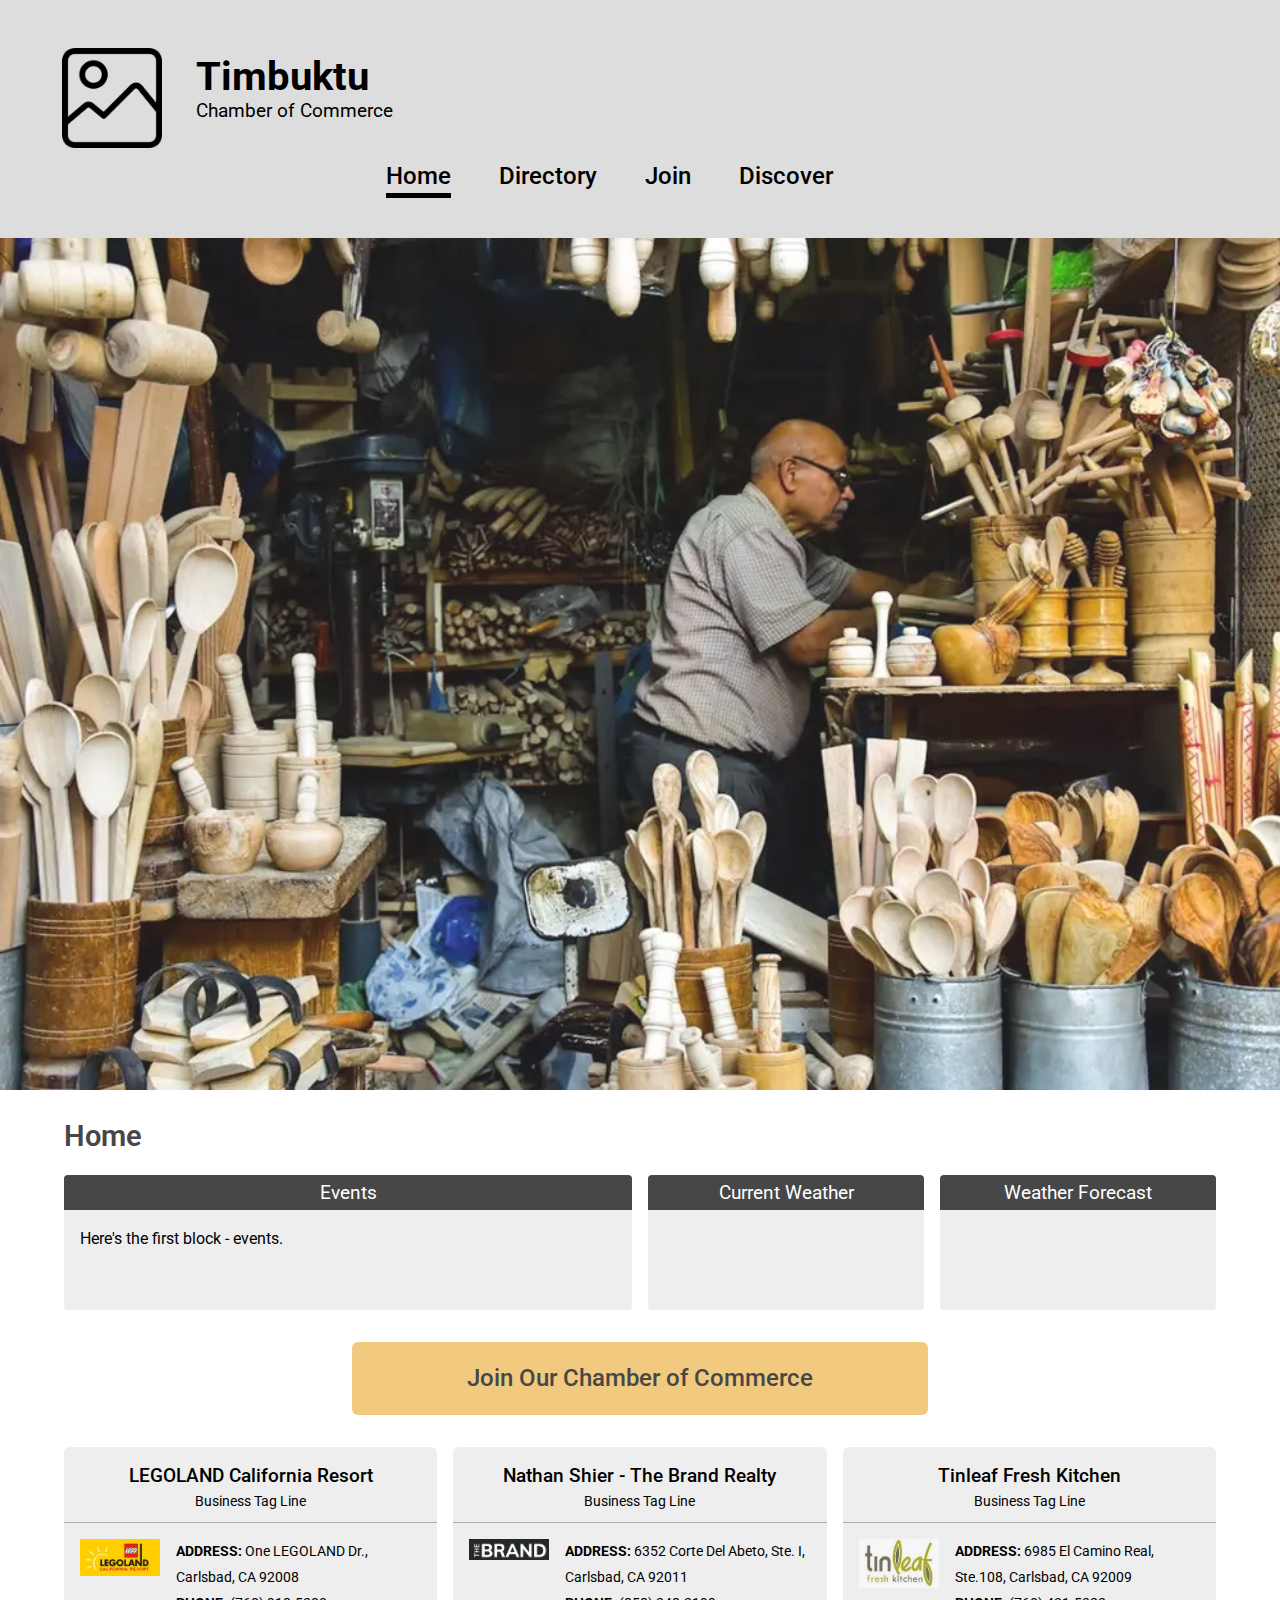
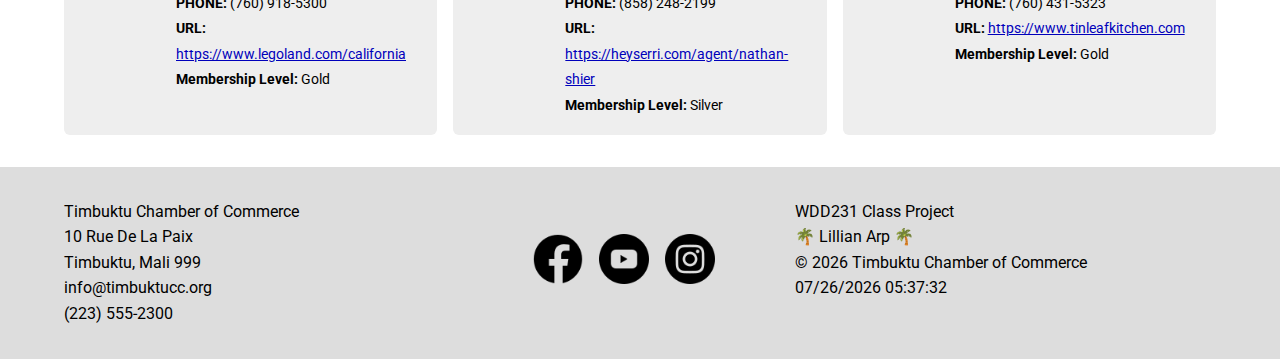
==== commit b8f199ea: "fixing the tags" ====
--- a/chamber/index.html
+++ b/chamber/index.html
@@ -42,7 +42,7 @@
                     <p>Chamber of Commerce</p>
                 </div>
             </div>
-
+        </div>    
             <!-- Our hamburger goes here somewhere -->
             <button id="hamburger">
                 ☰</button>
@@ -56,13 +56,11 @@
             </ul>
         </nav>
     </header>
-
-    <section id="hero">
-        <picture>
+   
+        <picture id="hero">
             <source srcset="images/shopkeeper_1000x666.webp" media="(min-width: 768px)">
             <img src="images/shopkeeper_600x400.webp" alt="Shopkeeper in a Market Stall" width="600" height="400">
         </picture> 
-    </section>
 
     <main>
 
--- a/chamber/styles/chamber.css
+++ b/chamber/styles/chamber.css
@@ -114,19 +114,21 @@
 
 nav ul li {
     margin: 0;
-    /* border: 1px dotted blue; */
     padding: 0.6rem;
     font-size: 1.3rem;
     font-weight: 500;
 }
 
 nav ul li:hover {
-    margin: 0;
-    /* border: 1px dotted blue; */
     background-color: #e0e0e0;
 }
 
 nav ul li a {
+    text-decoration: none;
+    color: #000;
+}
+
+nav ul li a:link {
     text-decoration: none;
     color: #000;
 }
@@ -679,9 +681,6 @@
 @media (min-width: 768px) {
 
     header {
-        /* display: flex;
-        justify-content: space-evenly; */
-        align-items: center;
         width: 100%;
         padding: 2rem;
     }
@@ -695,9 +694,9 @@
 
     .site-info {
         display: flex;
-        justify-content: space-evenly;
+        justify-content: space-between;
         align-items: center;
-        /* outline: 2px dotted blue; */
+        width: 100%;
     }
 
     .site-info a {
@@ -730,37 +729,66 @@
     }
     
     nav {
-        position: static;
-        visibility: visible;
+        position: static; 
+        visibility: visible; 
+        opacity: 1;
         transform: none;
-        opacity: 1;
-        transition: none;
         display: flex; 
-        justify-content: space-evenly;
+        justify-content: center; 
         align-items: center;
-        gap: 1rem;
-        width: 40%;
         background-color: #ddd;
+        padding: 1rem 0;
         box-shadow: none;
     }
 
     nav ul {
         display: flex;
-        /* font-size: 1.5rem;
-        font-weight: 500; */
-        gap: 2rem;
-    }
-    
-    nav ul a {
-        color: #000;
+        gap: 3rem; 
+        list-style: none;
+        padding: 0;
+        margin: 0;
+    }
+
+    nav ul li {
+        margin: 0;
+        padding: 0;
+        font-size: 1.5rem; 
+        font-weight: 500;
+    }
+
+    nav ul li a {
         text-decoration: none;
-        font-size: 1.5rem;
-    }
-
-    nav ul a:hover {
-        text-decoration: underline;
-        background-color: transparent;
-    }
+        color: #000; 
+        position: relative; 
+        padding: 0.5rem 0; 
+    }
+
+    /* hover underline effect */
+    nav ul li a::after {
+        content: "";
+        position: absolute;
+        left: 0;
+        bottom: 0; 
+        width: 0; 
+        height: 5px; 
+        background-color: #000; 
+        transition: width 0.3s ease-in-out; 
+    }
+
+    nav ul li a:hover::after {
+        width: 100%; 
+    }
+
+    /* active page underline */
+    nav ul li.active a::after {
+        content: "";
+        position: absolute;
+        left: 0;
+        bottom: 0; 
+        width: 100%; 
+        height: 5px; 
+        background-color: #000; 
+    } 
 
     #hamburger {
         display: none;
@@ -805,7 +833,7 @@
     /* DISCOVER Page Styles */
 
     #discover-content {
-        grid-template-columns: 3fr 5fr; 
+        grid-template-columns: 2fr 5fr; 
         gap: 2rem;
       }
     
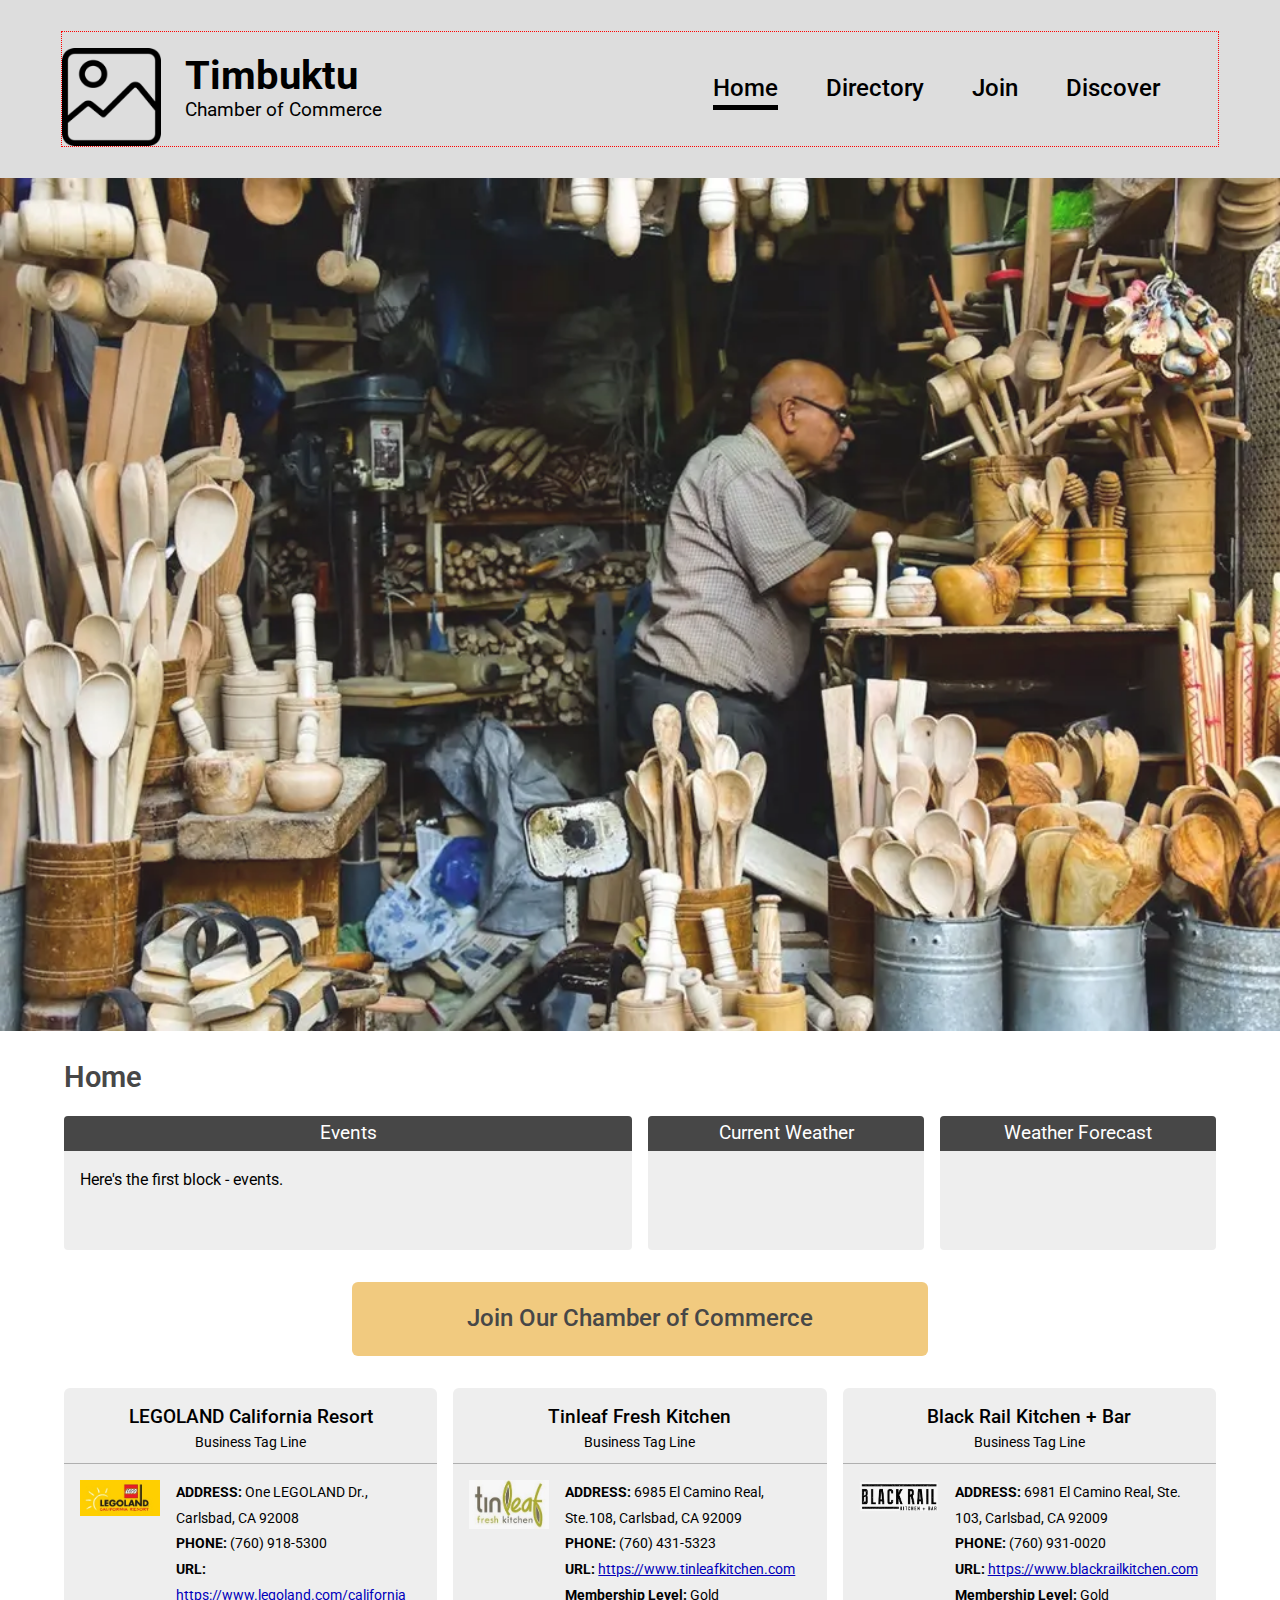
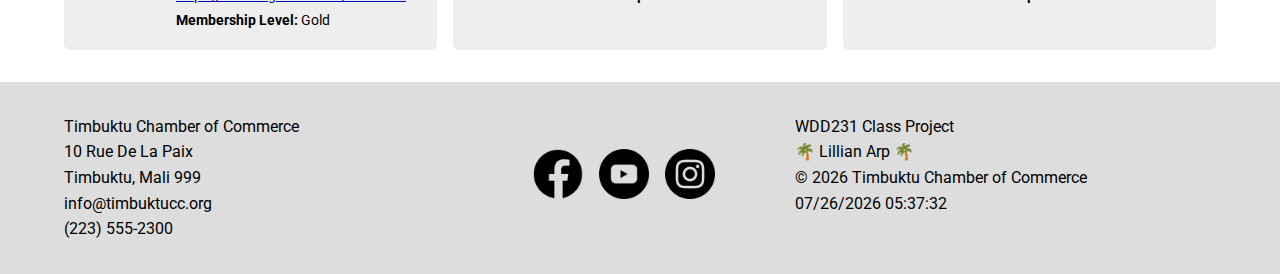
==== commit 5da6bec0: "timbuktu again" ====
--- a/chamber/index.html
+++ b/chamber/index.html
@@ -42,7 +42,7 @@
                     <p>Chamber of Commerce</p>
                 </div>
             </div>
-        </div>    
+
             <!-- Our hamburger goes here somewhere -->
             <button id="hamburger">
                 ☰</button>
@@ -52,9 +52,10 @@
                 <li class="active"><a href="index.html">Home</a></li>
                 <li><a href="directory.html">Directory</a></li>
                 <li><a href="join.html">Join</a></li>
-                <li><a href="discover.html">Discover</a></li> 
+                <li><a href="discover.html">Discover</a></li>
             </ul>
         </nav>
+
     </header>
    
         <picture id="hero">
--- a/chamber/styles/chamber.css
+++ b/chamber/styles/chamber.css
@@ -45,7 +45,7 @@
 #header-content {
     display: flex;
     justify-content: space-between;
-    /* outline: 1px dotted red; */
+    outline: 1px dotted red;
 }
 
 .site-info {
